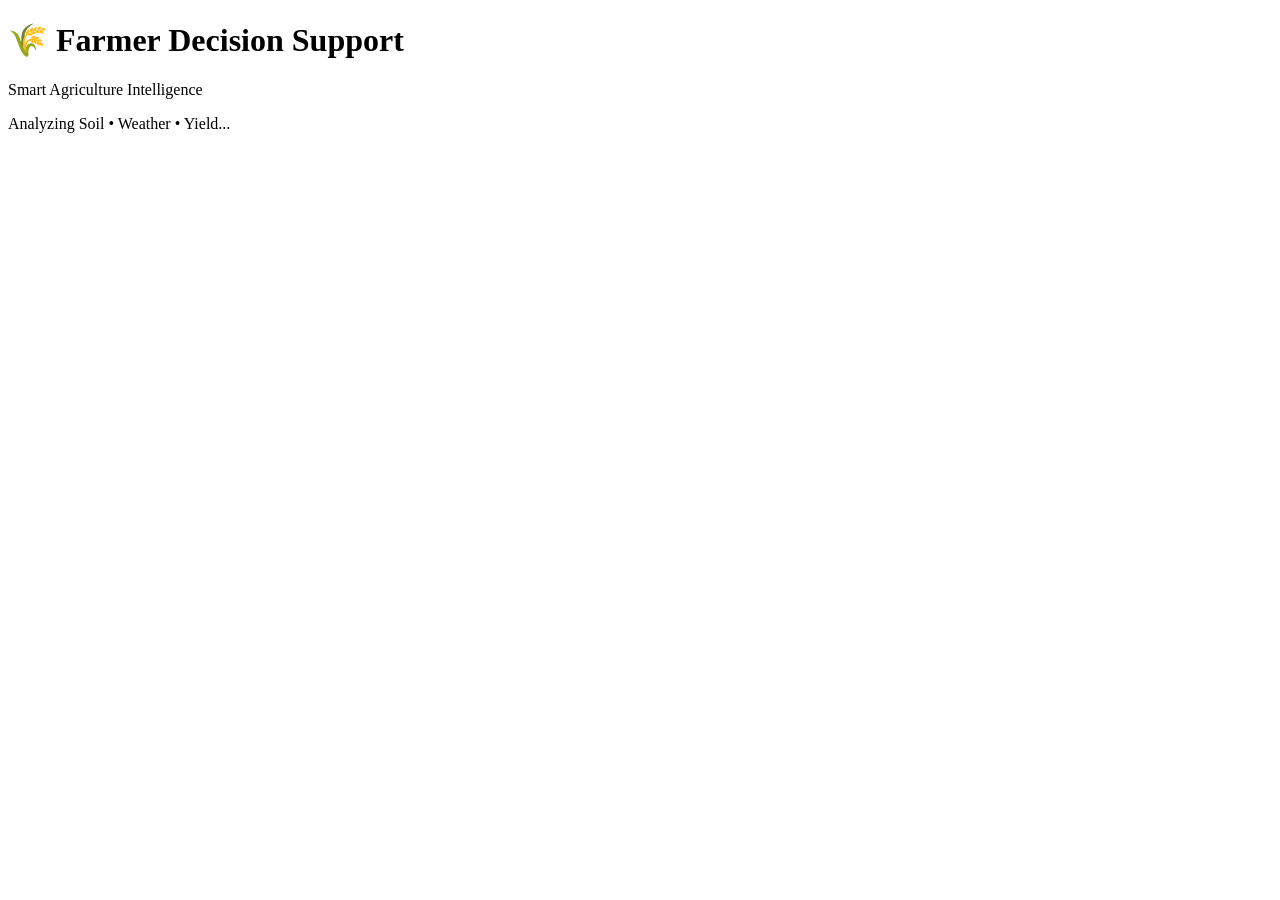
==== index.html @ d30ae1f6 "Fixed GitHub Pages structure" ====
<!DOCTYPE html>
<html>
<head>
    <title>Farmer Decision Support</title>
    <link rel="stylesheet" href="css/index.css">
</head>
<body>

<div class="background-glow"></div>

<div class="loader-container">

    <h1 class="title">🌾 Farmer Decision Support</h1>

    <p class="subtitle">Smart Agriculture Intelligence</p>

    <!-- Tractor -->
    <div class="tractor-scene">
        <div class="tractor">
            <div class="wheel back"></div>
            <div class="wheel front"></div>
            <div class="body"></div>
            <div class="cab"></div>
            <div class="smoke">
                <span></span>
                <span></span>
                <span></span>
            </div>
        </div>
    </div>

    <!-- Loader -->
    <div class="loader-bar">
        <div class="progress"></div>
    </div>

    <p class="loading-text">Analyzing Soil • Weather • Yield...</p>

</div>

<script src="js/index.js"></script>
</body>
</html>
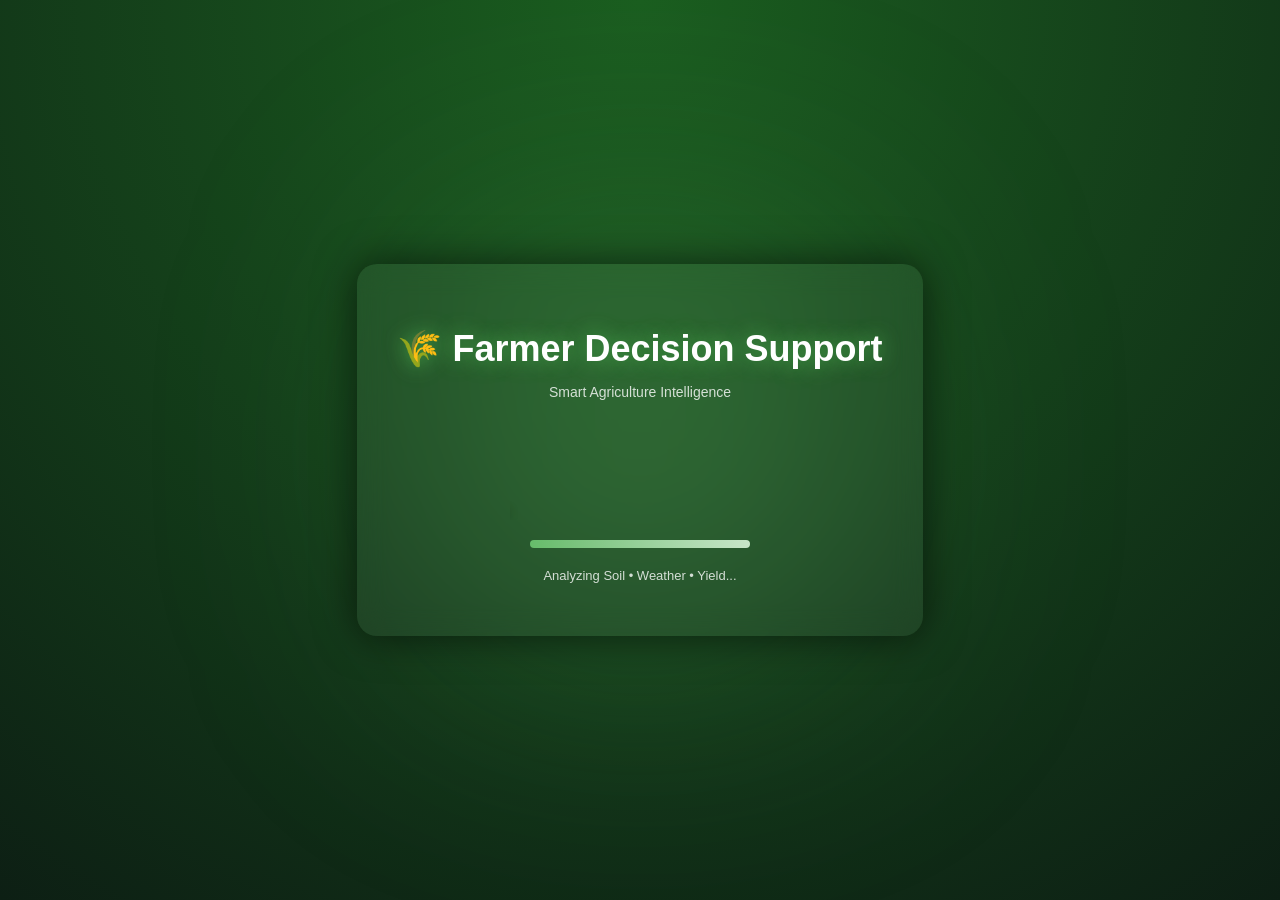
==== commit dd9b180d: "Update CSS and JS file paths in index.html" ====
--- a/index.html
+++ b/index.html
@@ -2,7 +2,7 @@
 <html>
 <head>
     <title>Farmer Decision Support</title>
-    <link rel="stylesheet" href="css/index.css">
+    <link rel="stylesheet" href="frontend/css/index.css">
 </head>
 <body>
 
@@ -38,6 +38,6 @@
 
 </div>
 
-<script src="js/index.js"></script>
+<script src="frontend/js/index.js"></script>
 </body>
-</html>+</html>
--- a/frontend/css/index.css
+++ b/frontend/css/index.css
@@ -0,0 +1,209 @@
+/* 🌌 Background */
+body {
+    margin: 0;
+    font-family: 'Segoe UI', sans-serif;
+    height: 100vh;
+    display: flex;
+    justify-content: center;
+    align-items: center;
+    background: radial-gradient(circle at top, #1b5e20, #0d1f14);
+    color: white;
+    overflow: hidden;
+}
+
+/* Glow Effect */
+.background-glow {
+    position: absolute;
+    width: 500px;
+    height: 500px;
+    background: radial-gradient(circle, rgba(76,175,80,0.4), transparent);
+    filter: blur(120px);
+}
+
+/* Glass Container */
+.loader-container {
+    text-align: center;
+    padding: 40px;
+    border-radius: 20px;
+    backdrop-filter: blur(14px);
+    background: rgba(255,255,255,0.05);
+    box-shadow: 0 0 40px rgba(0,0,0,0.6);
+    animation: fadeIn 1.2s ease-in;
+}
+
+/* Title */
+.title {
+    font-size: 36px;
+    font-weight: bold;
+    margin-bottom: 5px;
+    text-shadow: 0 0 20px rgba(76,175,80,0.9);
+}
+
+.subtitle {
+    font-size: 14px;
+    opacity: 0.8;
+    margin-bottom: 30px;
+}
+
+/* 🚜 Tractor Scene */
+.tractor-scene {
+    width: 260px;
+    height: 90px;
+    margin: 0 auto 20px;
+    position: relative;
+    overflow: hidden;
+}
+
+/* Tractor */
+.tractor {
+    position: absolute;
+    bottom: 8px;
+    left: -80px;
+    animation: moveTractor 3.5s linear infinite,
+               bounce 0.6s ease-in-out infinite;
+}
+
+/* Tractor Body */
+.body {
+    width: 60px;
+    height: 22px;
+    background: #ffc107;
+    position: absolute;
+    bottom: 20px;
+    left: 20px;
+    border-radius: 6px;
+}
+
+/* Cabin */
+.cab {
+    width: 25px;
+    height: 25px;
+    background: #fff176;
+    position: absolute;
+    bottom: 45px;
+    left: 45px;
+    border-radius: 4px;
+}
+
+/* Wheels */
+.wheel {
+    width: 24px;
+    height: 24px;
+    background: #111;
+    border-radius: 50%;
+    position: absolute;
+    bottom: 0;
+    animation: spin 0.5s linear infinite;
+}
+
+.wheel.back { left: 10px; }
+.wheel.front { left: 60px; width: 16px; height: 16px; }
+
+/* Shadow */
+.tractor::after {
+    content: "";
+    position: absolute;
+    width: 70px;
+    height: 10px;
+    background: rgba(0,0,0,0.4);
+    bottom: -6px;
+    left: 10px;
+    border-radius: 50%;
+    filter: blur(5px);
+}
+
+/* 💨 Smoke container */
+.smoke {
+    position: absolute;
+    left: 50px;
+    bottom: 65px;
+}
+
+/* Smoke particles */
+.smoke span {
+    position: absolute;
+    width: 10px;
+    height: 10px;
+    background: rgba(255,255,255,0.6);
+    border-radius: 50%;
+    filter: blur(3px);
+    animation: smokeRise 3.5s infinite ease-out;
+}
+
+/* Layered delays for realism */
+.smoke span:nth-child(1) { animation-delay: 0s; }
+.smoke span:nth-child(2) { animation-delay: 0.7s; }
+.smoke span:nth-child(3) { animation-delay: 1.4s; }
+.smoke span:nth-child(4) { animation-delay: 2.1s; }
+
+/* Smoke animation */
+@keyframes smokeRise {
+    0% {
+        opacity: 0.7;
+        transform: translate(0, 0) scale(0.8);
+    }
+    30% {
+        opacity: 0.6;
+        transform: translate(-5px, -15px) scale(1.2);
+    }
+    60% {
+        opacity: 0.3;
+        transform: translate(-10px, -30px) scale(1.6);
+    }
+    100% {
+        opacity: 0;
+        transform: translate(-15px, -50px) scale(2.2);
+    }
+}
+
+/* Movement */
+@keyframes moveTractor {
+    0% { left: -80px; }
+    100% { left: 280px; }
+}
+
+/* Wheel spin */
+@keyframes spin {
+    0% { transform: rotate(0); }
+    100% { transform: rotate(360deg); }
+}
+
+/* Bounce (engine vibration) */
+@keyframes bounce {
+    0%, 100% { transform: translateY(0); }
+    50% { transform: translateY(-2px); }
+}
+
+/* Loader */
+.loader-bar {
+    width: 220px;
+    height: 8px;
+    margin: 20px auto;
+    background: rgba(255,255,255,0.2);
+    border-radius: 10px;
+    overflow: hidden;
+}
+
+.progress {
+    height: 100%;
+    background: linear-gradient(to right, #66bb6a, #c8e6c9);
+    animation: load 3s linear forwards;
+    box-shadow: 0 0 15px #66bb6a;
+}
+
+@keyframes load {
+    from { width: 0; }
+    to { width: 100%; }
+}
+
+/* Text */
+.loading-text {
+    font-size: 13px;
+    opacity: 0.8;
+}
+
+/* Fade */
+@keyframes fadeIn {
+    from { opacity: 0; transform: translateY(15px); }
+    to { opacity: 1; transform: translateY(0); }
+}
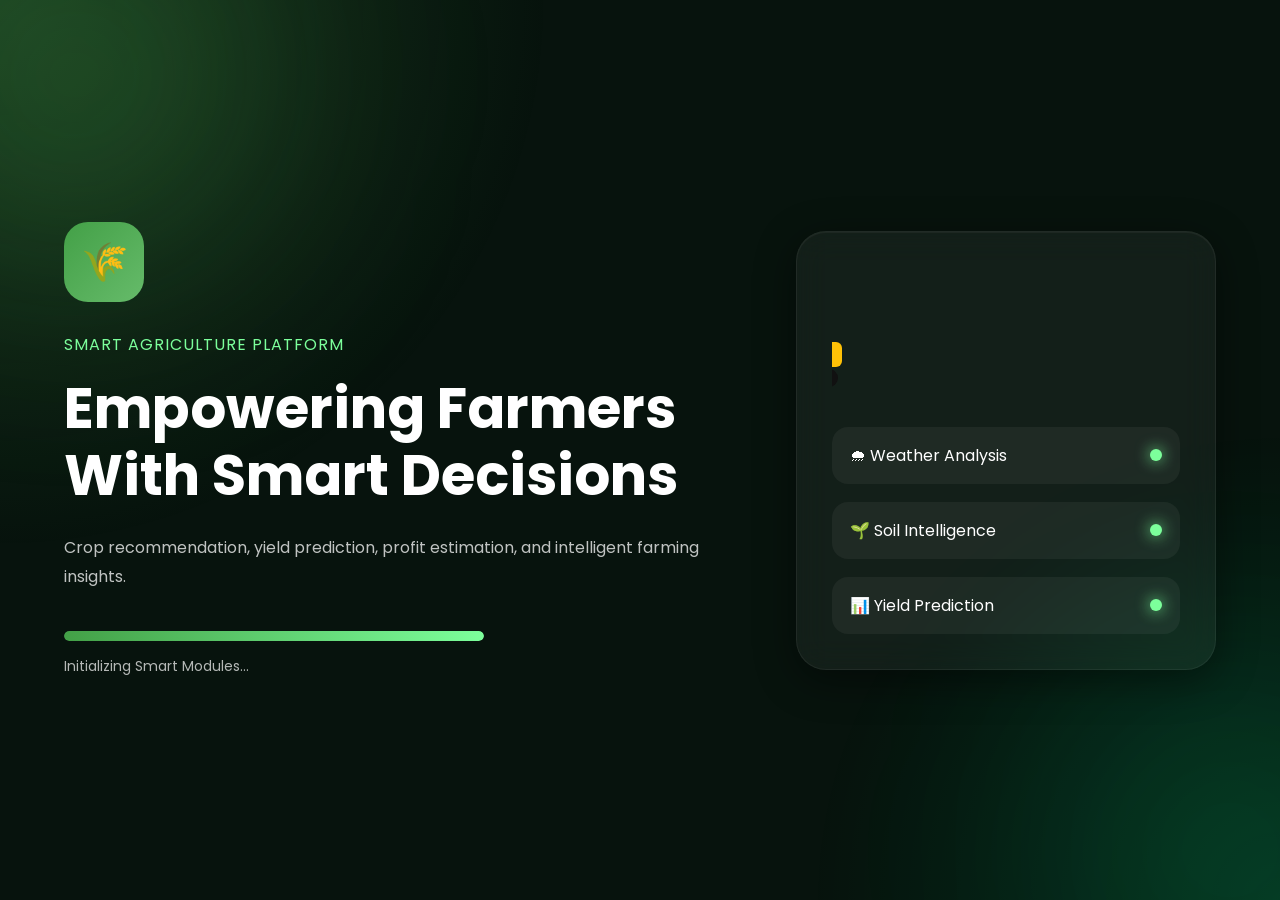
==== commit ad658012: "Updated premium responsive UI" ====
--- a/index.html
+++ b/index.html
@@ -1,43 +1,119 @@
 <!DOCTYPE html>
-<html>
+<html lang="en">
 <head>
-    <title>Farmer Decision Support</title>
+    <meta charset="UTF-8">
+    <meta name="viewport" content="width=device-width, initial-scale=1.0">
+    <title>AgriSense Loading</title>
+
     <link rel="stylesheet" href="frontend/css/index.css">
+
+    <!-- Google Font -->
+    <link href="https://fonts.googleapis.com/css2?family=Poppins:wght@300;400;500;600;700&display=swap" rel="stylesheet">
 </head>
 <body>
 
-<div class="background-glow"></div>
+<!-- Background Effects -->
+<div class="bg-gradient"></div>
+<div class="bg-circle one"></div>
+<div class="bg-circle two"></div>
 
-<div class="loader-container">
+<!-- Main Loader Container -->
+<div class="main-container">
 
-    <h1 class="title">🌾 Farmer Decision Support</h1>
+    <!-- Left Section -->
+    <div class="left-section">
 
-    <p class="subtitle">Smart Agriculture Intelligence</p>
+        <div class="logo-box">
+            🌾
+        </div>
 
-    <!-- Tractor -->
-    <div class="tractor-scene">
-        <div class="tractor">
-            <div class="wheel back"></div>
-            <div class="wheel front"></div>
-            <div class="body"></div>
-            <div class="cab"></div>
-            <div class="smoke">
-                <span></span>
-                <span></span>
-                <span></span>
+        <p class="tag">
+            SMART AGRICULTURE PLATFORM
+        </p>
+
+        <h1>
+            Empowering Farmers <br>
+            With Smart Decisions
+        </h1>
+
+        <p class="description">
+            Crop recommendation, yield prediction,
+            profit estimation, and intelligent farming insights.
+        </p>
+
+        <!-- Loader -->
+        <div class="loader-wrapper">
+
+            <div class="loader-bar">
+                <div class="progress"></div>
             </div>
+
+            <span>Initializing Smart Modules...</span>
+
         </div>
+
     </div>
 
-    <!-- Loader -->
-    <div class="loader-bar">
-        <div class="progress"></div>
+    <!-- Right Section -->
+    <div class="right-section">
+
+        <!-- Glass Card -->
+        <div class="glass-card">
+
+            <div class="tractor-scene">
+
+                <div class="tractor">
+                    <div class="grid-lines"></div>
+                    <div class="wheel back"></div>
+                    <div class="wheel front"></div>
+
+                    <div class="body"></div>
+                    <div class="cab"></div>
+
+                    <!-- Smoke -->
+                    <div class="smoke">
+                        <span></span>
+                        <span></span>
+                        <span></span>
+                        <span></span>
+                    </div>
+                    <div class="particles">
+                        <span></span>
+                        <span></span>
+                        <span></span>
+                        <span></span>
+                    </div>
+
+                </div>
+
+            </div>
+
+            <div class="status-box">
+
+                <div class="status-item">
+                    <span>🌧 Weather Analysis</span>
+                    <span class="active-dot"></span>
+                </div>
+
+                <div class="status-item">
+                    <span>🌱 Soil Intelligence</span>
+                    <span class="active-dot"></span>
+                </div>
+
+                <div class="status-item">
+                    <span>📊 Yield Prediction</span>
+                    <span class="active-dot"></span>
+                </div>
+
+            </div>
+
+        </div>
+
     </div>
-
-    <p class="loading-text">Analyzing Soil • Weather • Yield...</p>
 
 </div>
 
 <script src="frontend/js/index.js"></script>
+
 </body>
-</html>
+</html>
--- a/frontend/css/index.css
+++ b/frontend/css/index.css
@@ -1,209 +1,556 @@
-/* 🌌 Background */
+* {
+    margin: 0;
+    padding: 0;
+    box-sizing: border-box;
+}
 body {
-    margin: 0;
-    font-family: 'Segoe UI', sans-serif;
+    transition: opacity 0.8s ease;
+}
+body {
+    font-family: 'Poppins', sans-serif;
+    background: #07130d;
+    color: white;
+    overflow: hidden;
+}
+
+/* Background */
+.bg-gradient {
+    position: fixed;
+    width: 100%;
+    height: 100%;
+
+    background:
+        radial-gradient(circle at top left, rgba(76,175,80,0.25), transparent 35%),
+        radial-gradient(circle at bottom right, rgba(0,255,150,0.12), transparent 30%);
+
+    z-index: -3;
+}
+
+.bg-circle {
+    position: fixed;
+    border-radius: 50%;
+    filter: blur(120px);
+    z-index: -2;
+}
+
+.bg-circle.one {
+    width: 350px;
+    height: 350px;
+    background: rgba(76,175,80,0.25);
+
+    top: -100px;
+    left: -100px;
+}
+
+.bg-circle.two {
+    width: 300px;
+    height: 300px;
+    background: rgba(0,255,150,0.12);
+
+    bottom: -100px;
+    right: -100px;
+}
+
+/* Layout */
+.main-container {
+    width: 90%;
     height: 100vh;
+
+    margin: auto;
+
+    display: flex;
+    justify-content: space-between;
+    align-items: center;
+
+    gap: 60px;
+}
+
+/* Left */
+.left-section {
+    flex: 1;
+}
+
+.logo-box {
+    width: 80px;
+    height: 80px;
+
+    border-radius: 24px;
+
+    background: linear-gradient(135deg, #43a047, #66bb6a);
+
     display: flex;
     justify-content: center;
     align-items: center;
-    background: radial-gradient(circle at top, #1b5e20, #0d1f14);
-    color: white;
+
+    font-size: 38px;
+
+    margin-bottom: 30px;
+}
+
+.tag {
+    color: #7CFF9B;
+    margin-bottom: 18px;
+    letter-spacing: 1px;
+}
+
+.left-section h1 {
+    font-size: 56px;
+    max-width: 700px;
+    line-height: 1.2;
+    margin-bottom: 25px;
+}
+
+.description {
+    max-width: 650px;
+    color: rgba(255,255,255,0.75);
+
+    line-height: 1.8;
+    margin-bottom: 40px;
+}
+
+/* Loader */
+.loader-wrapper {
+    width: 420px;
+}
+
+.loader-bar {
+    width: 100%;
+    height: 10px;
+
+    border-radius: 20px;
     overflow: hidden;
-}
-
-/* Glow Effect */
-.background-glow {
-    position: absolute;
-    width: 500px;
-    height: 500px;
-    background: radial-gradient(circle, rgba(76,175,80,0.4), transparent);
-    filter: blur(120px);
-}
-
-/* Glass Container */
-.loader-container {
-    text-align: center;
-    padding: 40px;
+
+    background: rgba(255,255,255,0.08);
+
+    margin-bottom: 12px;
+}
+
+.progress {
+    width: 0%;
+    height: 100%;
+
+    background: linear-gradient(90deg, #43a047, #7CFF9B);
+
     border-radius: 20px;
-    backdrop-filter: blur(14px);
+
+    animation: load 3s linear forwards;
+
+    box-shadow: 0 0 20px rgba(124,255,155,0.5);
+}
+
+.loader-wrapper span {
+    color: rgba(255,255,255,0.7);
+    font-size: 14px;
+}
+
+/* Right */
+.right-section {
+    width: 420px;
+}
+
+/* Glass Card */
+.glass-card {
+    padding: 35px;
+    border-radius: 30px;
+
     background: rgba(255,255,255,0.05);
-    box-shadow: 0 0 40px rgba(0,0,0,0.6);
-    animation: fadeIn 1.2s ease-in;
-}
-
-/* Title */
-.title {
-    font-size: 36px;
-    font-weight: bold;
-    margin-bottom: 5px;
-    text-shadow: 0 0 20px rgba(76,175,80,0.9);
-}
-
-.subtitle {
-    font-size: 14px;
-    opacity: 0.8;
-    margin-bottom: 30px;
-}
-
-/* 🚜 Tractor Scene */
-.tractor-scene {
-    width: 260px;
-    height: 90px;
-    margin: 0 auto 20px;
+    backdrop-filter: blur(16px);
+
+    border: 1px solid rgba(255,255,255,0.06);
+
+    box-shadow:
+    0 10px 40px rgba(0,0,0,0.45),
+    inset 0 1px 1px rgba(255,255,255,0.05);
+}
+.glass-card {
     position: relative;
     overflow: hidden;
 }
 
+/* Tractor Scene */
+.tractor-scene {
+    width: 100%;
+    height: 130px;
+
+    position: relative;
+    overflow: hidden;
+
+    margin-bottom: 30px;
+}
+
 /* Tractor */
 .tractor {
     position: absolute;
-    bottom: 8px;
+    bottom: 10px;
     left: -80px;
-    animation: moveTractor 3.5s linear infinite,
-               bounce 0.6s ease-in-out infinite;
+
+    animation:
+        moveTractor 3.5s linear infinite,
+        bounce 0.5s ease-in-out infinite;
 }
 
 /* Tractor Body */
 .body {
-    width: 60px;
-    height: 22px;
+    width: 70px;
+    height: 25px;
+
     background: #ffc107;
+
     position: absolute;
     bottom: 20px;
     left: 20px;
+
     border-radius: 6px;
 }
 
-/* Cabin */
 .cab {
-    width: 25px;
-    height: 25px;
+    width: 28px;
+    height: 28px;
+
     background: #fff176;
+
     position: absolute;
     bottom: 45px;
-    left: 45px;
+    left: 48px;
+
     border-radius: 4px;
 }
 
 /* Wheels */
 .wheel {
-    width: 24px;
-    height: 24px;
+    width: 26px;
+    height: 26px;
+
     background: #111;
+
     border-radius: 50%;
+
     position: absolute;
     bottom: 0;
+
     animation: spin 0.5s linear infinite;
 }
 
-.wheel.back { left: 10px; }
-.wheel.front { left: 60px; width: 16px; height: 16px; }
-
-/* Shadow */
-.tractor::after {
-    content: "";
-    position: absolute;
-    width: 70px;
-    height: 10px;
-    background: rgba(0,0,0,0.4);
-    bottom: -6px;
+.wheel.back {
     left: 10px;
-    border-radius: 50%;
-    filter: blur(5px);
-}
-
-/* 💨 Smoke container */
+}
+
+.wheel.front {
+    left: 68px;
+    width: 18px;
+    height: 18px;
+}
+
+/* Smoke */
 .smoke {
     position: absolute;
-    left: 50px;
-    bottom: 65px;
-}
-
-/* Smoke particles */
+    left: 55px;
+    bottom: 70px;
+}
+
 .smoke span {
     position: absolute;
+
     width: 10px;
     height: 10px;
+
+    border-radius: 50%;
+
     background: rgba(255,255,255,0.6);
-    border-radius: 50%;
+
     filter: blur(3px);
+
     animation: smokeRise 3.5s infinite ease-out;
 }
 
-/* Layered delays for realism */
 .smoke span:nth-child(1) { animation-delay: 0s; }
 .smoke span:nth-child(2) { animation-delay: 0.7s; }
 .smoke span:nth-child(3) { animation-delay: 1.4s; }
 .smoke span:nth-child(4) { animation-delay: 2.1s; }
 
-/* Smoke animation */
+/* Status */
+.status-box {
+    display: flex;
+    flex-direction: column;
+    gap: 18px;
+}
+
+.status-item {
+    display: flex;
+    justify-content: space-between;
+    align-items: center;
+
+    padding: 16px 18px;
+
+    border-radius: 16px;
+
+    background: rgba(255,255,255,0.05);
+}
+
+.active-dot {
+    width: 12px;
+    height: 12px;
+
+    border-radius: 50%;
+    background: #7CFF9B;
+
+    box-shadow: 0 0 15px #7CFF9B;
+
+    animation: pulse 1s infinite;
+}
+.grid-lines {
+    position: absolute;
+    inset: 0;
+
+    background-image:
+        linear-gradient(rgba(255,255,255,0.03) 1px, transparent 1px),
+        linear-gradient(90deg, rgba(255,255,255,0.03) 1px, transparent 1px);
+
+    background-size: 40px 40px;
+
+    z-index: -1;
+}
+
+.particles span {
+    position: absolute;
+
+    width: 6px;
+    height: 6px;
+
+    border-radius: 50%;
+    background: rgba(124,255,155,0.5);
+
+    animation: floatParticle 8s infinite linear;
+}
+
+.particles span:nth-child(1) {
+    left: 10%;
+    animation-delay: 0s;
+}
+
+.particles span:nth-child(2) {
+    left: 35%;
+    animation-delay: 2s;
+}
+
+.particles span:nth-child(3) {
+    left: 60%;
+    animation-delay: 4s;
+}
+
+.particles span:nth-child(4) {
+    left: 85%;
+    animation-delay: 6s;
+}
+.glass-card::before {
+    content: "";
+
+    position: absolute;
+    top: -50%;
+    left: -120%;
+
+    width: 50%;
+    height: 200%;
+
+    background: linear-gradient(
+        120deg,
+        transparent,
+        rgba(255,255,255,0.05),
+        transparent
+    );
+
+    transform: rotate(18deg);
+
+    animation: glassShine 6s infinite;
+
+    pointer-events: none;
+}
+
+@keyframes glassShine {
+    0% {
+        left: -120%;
+    }
+
+    100% {
+        left: 180%;
+    }
+}
+
+@keyframes floatParticle {
+    0% {
+        transform: translateY(100vh);
+        opacity: 0;
+    }
+
+    20% {
+        opacity: 1;
+    }
+
+    100% {
+        transform: translateY(-100px);
+        opacity: 0;
+    }
+}
+/* Animations */
+@keyframes load {
+    from { width: 0%; }
+    to { width: 100%; }
+}
+
+@keyframes moveTractor {
+    0% { left: -80px; }
+    100% { left: 340px; }
+}
+
+@keyframes spin {
+    0% { transform: rotate(0); }
+    100% { transform: rotate(360deg); }
+}
+
+@keyframes bounce {
+    0%,100% { transform: translateY(0); }
+    50% { transform: translateY(-2px); }
+}
+
 @keyframes smokeRise {
     0% {
         opacity: 0.7;
-        transform: translate(0, 0) scale(0.8);
-    }
-    30% {
-        opacity: 0.6;
-        transform: translate(-5px, -15px) scale(1.2);
-    }
-    60% {
-        opacity: 0.3;
-        transform: translate(-10px, -30px) scale(1.6);
-    }
+        transform: translate(0,0) scale(0.8);
+    }
+
+    50% {
+        opacity: 0.4;
+        transform: translate(-8px,-25px) scale(1.5);
+    }
+
     100% {
         opacity: 0;
-        transform: translate(-15px, -50px) scale(2.2);
-    }
-}
-
-/* Movement */
-@keyframes moveTractor {
-    0% { left: -80px; }
-    100% { left: 280px; }
-}
-
-/* Wheel spin */
-@keyframes spin {
-    0% { transform: rotate(0); }
-    100% { transform: rotate(360deg); }
-}
-
-/* Bounce (engine vibration) */
-@keyframes bounce {
-    0%, 100% { transform: translateY(0); }
-    50% { transform: translateY(-2px); }
-}
-
-/* Loader */
-.loader-bar {
-    width: 220px;
-    height: 8px;
-    margin: 20px auto;
-    background: rgba(255,255,255,0.2);
-    border-radius: 10px;
-    overflow: hidden;
-}
-
-.progress {
-    height: 100%;
-    background: linear-gradient(to right, #66bb6a, #c8e6c9);
-    animation: load 3s linear forwards;
-    box-shadow: 0 0 15px #66bb6a;
-}
-
-@keyframes load {
-    from { width: 0; }
-    to { width: 100%; }
-}
-
-/* Text */
-.loading-text {
-    font-size: 13px;
-    opacity: 0.8;
-}
-
-/* Fade */
-@keyframes fadeIn {
-    from { opacity: 0; transform: translateY(15px); }
-    to { opacity: 1; transform: translateY(0); }
+        transform: translate(-15px,-50px) scale(2.2);
+    }
+}
+
+@keyframes pulse {
+    0% { opacity: 0.4; }
+    50% { opacity: 1; }
+    100% { opacity: 0.4; }
+}
+
+
+
+/* =========================
+   MOBILE RESPONSIVE
+========================= */
+
+@media (max-width: 992px) {
+
+    .main-container {
+        flex-direction: column;
+        justify-content: center;
+        text-align: center;
+
+        gap: 40px;
+        padding: 40px 20px;
+
+        height: auto;
+        min-height: 100vh;
+    }
+
+    .left-section {
+        width: 100%;
+    }
+
+    .left-section h1 {
+        font-size: 42px;
+        max-width: 100%;
+    }
+
+    .description {
+        max-width: 100%;
+        font-size: 15px;
+        line-height: 1.7;
+    }
+
+    .loader-wrapper {
+        width: 100%;
+        max-width: 350px;
+        margin: auto;
+    }
+
+    .right-section {
+        width: 100%;
+        display: flex;
+        justify-content: center;
+    }
+
+    .glass-card {
+        width: 100%;
+        max-width: 380px;
+    }
+
+    .tractor-scene {
+        height: 120px;
+    }
+}
+
+/* Mobile Phones */
+@media (max-width: 600px) {
+
+    body {
+        overflow-y: auto;
+    }
+
+    .main-container {
+        width: 92%;
+        padding: 30px 0;
+    }
+
+    .logo-box {
+        width: 65px;
+        height: 65px;
+
+        font-size: 30px;
+
+        margin: 0 auto 25px;
+    }
+
+    .tag {
+        font-size: 12px;
+    }
+
+    .left-section h1 {
+        font-size: 34px;
+        line-height: 1.3;
+    }
+
+    .description {
+        font-size: 14px;
+        margin-bottom: 30px;
+    }
+
+    .loader-wrapper {
+        max-width: 100%;
+    }
+
+    .loader-wrapper span {
+        font-size: 13px;
+    }
+
+    .glass-card {
+        padding: 25px;
+        border-radius: 24px;
+    }
+
+    .status-item {
+        padding: 14px;
+        font-size: 14px;
+    }
+
+    .tractor-scene {
+        height: 100px;
+    }
+
+    .bg-circle.one,
+    .bg-circle.two {
+        filter: blur(90px);
+    }
 }
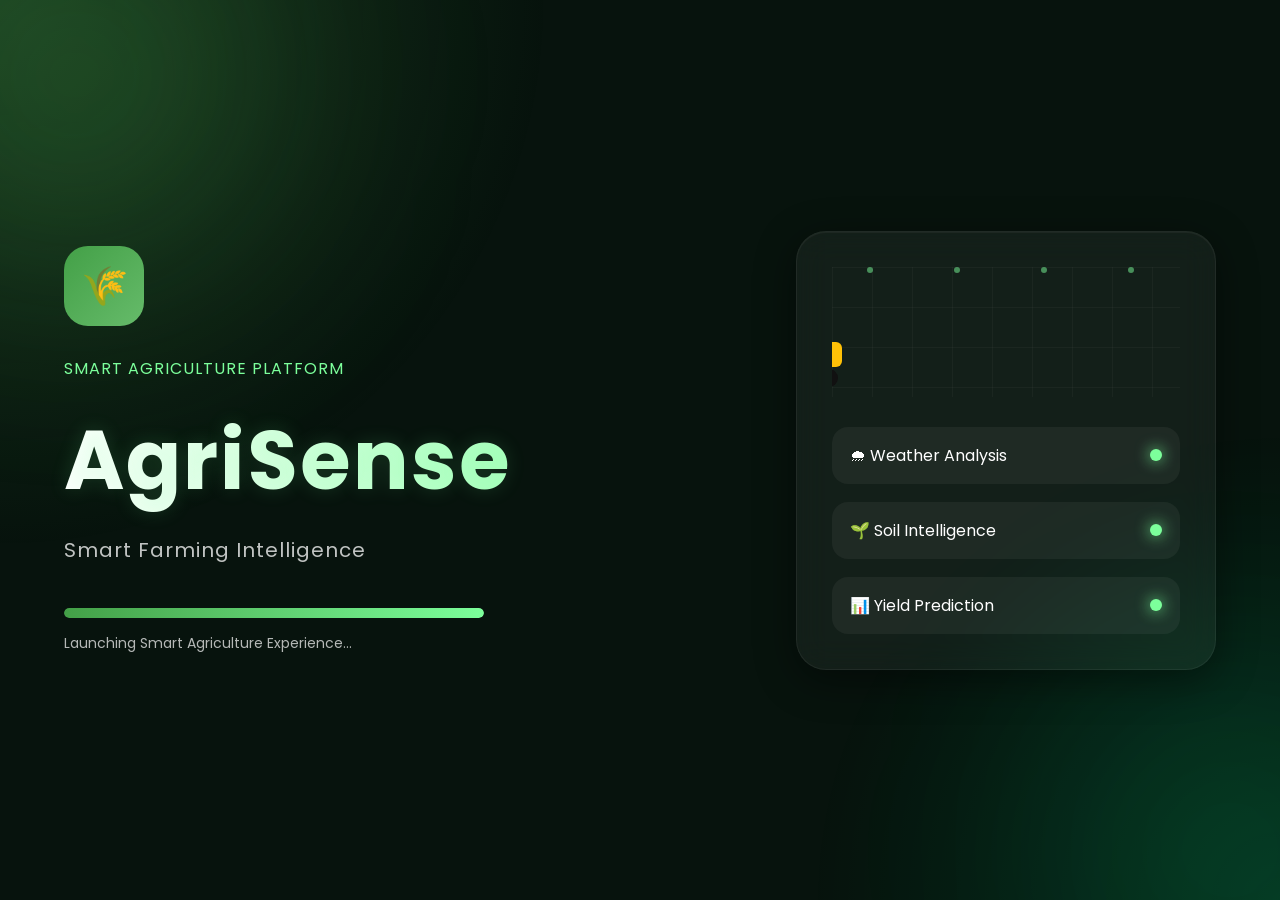
==== commit 3c4f177c: "index" ====
--- a/index.html
+++ b/index.html
@@ -3,6 +3,7 @@
 <head>
     <meta charset="UTF-8">
     <meta name="viewport" content="width=device-width, initial-scale=1.0">
+
     <title>AgriSense Loading</title>
 
     <link rel="stylesheet" href="frontend/css/index.css">
@@ -10,73 +11,91 @@
     <!-- Google Font -->
     <link href="https://fonts.googleapis.com/css2?family=Poppins:wght@300;400;500;600;700&display=swap" rel="stylesheet">
 </head>
+
 <body>
 
-<!-- Background Effects -->
-<div class="bg-gradient"></div>
-<div class="bg-circle one"></div>
-<div class="bg-circle two"></div>
+    <!-- Background Effects -->
+    <div class="bg-gradient"></div>
+    <div class="bg-circle one"></div>
+    <div class="bg-circle two"></div>
 
-<!-- Main Loader Container -->
-<div class="main-container">
+    <!-- Main Container -->
+    <div class="main-container">
 
-    <!-- Left Section -->
-    <div class="left-section">
+        <!-- LEFT SECTION -->
+        <div class="left-section">
 
-        <div class="logo-box">
-            🌾
-        </div>
-
-        <p class="tag">
-            SMART AGRICULTURE PLATFORM
-        </p>
-
-        <h1>
-            Empowering Farmers <br>
-            With Smart Decisions
-        </h1>
-
-        <p class="description">
-            Crop recommendation, yield prediction,
-            profit estimation, and intelligent farming insights.
-        </p>
-
-        <!-- Loader -->
-        <div class="loader-wrapper">
-
-            <div class="loader-bar">
-                <div class="progress"></div>
+            <!-- Logo -->
+            <div class="logo-box">
+                🌾
             </div>
 
-            <span>Initializing Smart Modules...</span>
+            <!-- Tag -->
+            <p class="tag">
+                SMART AGRICULTURE PLATFORM
+            </p>
+
+            <!-- Premium App Name -->
+            <h1 class="main-title">
+                AgriSense
+            </h1>
+
+            <!-- Small Description -->
+            <p class="description">
+                Smart Farming Intelligence
+            </p>
+
+            <!-- Loader -->
+            <div class="loader-wrapper">
+
+                <div class="loader-bar">
+                    <div class="progress"></div>
+                </div>
+
+                <span>
+                    Launching Smart Agriculture Experience...
+                </span>
+
+            </div>
 
         </div>
 
-    </div>
+        <!-- RIGHT SECTION -->
+        <div class="right-section">
 
-    <!-- Right Section -->
-    <div class="right-section">
+            <!-- Glass Card -->
+            <div class="glass-card">
 
-        <!-- Glass Card -->
-        <div class="glass-card">
+                <!-- Tractor Animation -->
+                <div class="tractor-scene">
 
-            <div class="tractor-scene">
+                    <!-- Grid -->
+                    <div class="grid-lines"></div>
 
-                <div class="tractor">
-                    <div class="grid-lines"></div>
-                    <div class="wheel back"></div>
-                    <div class="wheel front"></div>
+                    <!-- Tractor -->
+                    <div class="tractor">
 
-                    <div class="body"></div>
-                    <div class="cab"></div>
+                        <!-- Wheels -->
+                        <div class="wheel back"></div>
+                        <div class="wheel front"></div>
 
-                    <!-- Smoke -->
-                    <div class="smoke">
-                        <span></span>
-                        <span></span>
-                        <span></span>
-                        <span></span>
+                        <!-- Body -->
+                        <div class="body"></div>
+
+                        <!-- Cabin -->
+                        <div class="cab"></div>
+
+                        <!-- Smoke -->
+                        <div class="smoke">
+                            <span></span>
+                            <span></span>
+                            <span></span>
+                            <span></span>
+                        </div>
+
                     </div>
+
+                    <!-- Floating Particles -->
                     <div class="particles">
                         <span></span>
                         <span></span>
@@ -86,23 +105,24 @@
 
                 </div>
 
-            </div>
+                <!-- Status -->
+                <div class="status-box">
 
-            <div class="status-box">
+                    <div class="status-item">
+                        <span>🌧 Weather Analysis</span>
+                        <span class="active-dot"></span>
+                    </div>
 
-                <div class="status-item">
-                    <span>🌧 Weather Analysis</span>
-                    <span class="active-dot"></span>
-                </div>
+                    <div class="status-item">
+                        <span>🌱 Soil Intelligence</span>
+                        <span class="active-dot"></span>
+                    </div>
 
-                <div class="status-item">
-                    <span>🌱 Soil Intelligence</span>
-                    <span class="active-dot"></span>
-                </div>
+                    <div class="status-item">
+                        <span>📊 Yield Prediction</span>
+                        <span class="active-dot"></span>
+                    </div>
 
-                <div class="status-item">
-                    <span>📊 Yield Prediction</span>
-                    <span class="active-dot"></span>
                 </div>
 
             </div>
@@ -111,9 +131,8 @@
 
     </div>
 
-</div>
-
-<script src="frontend/js/index.js"></script>
+    <!-- JS -->
+    <script src="frontend/js/index.js"></script>
 
 </body>
 </html>
--- a/frontend/css/index.css
+++ b/frontend/css/index.css
@@ -93,11 +93,35 @@
     letter-spacing: 1px;
 }
 
-.left-section h1 {
-    font-size: 56px;
-    max-width: 700px;
-    line-height: 1.2;
-    margin-bottom: 25px;
+.main-title {
+    font-size: 82px;
+    font-weight: 700;
+
+    margin-bottom: 10px;
+
+    letter-spacing: 2px;
+
+    background: linear-gradient(
+        to right,
+        #ffffff,
+        #7CFF9B
+    );
+
+    -webkit-background-clip: text;
+    -webkit-text-fill-color: transparent;
+
+    text-shadow:
+        0 0 20px rgba(124,255,155,0.15);
+}
+
+.description {
+    color: rgba(255,255,255,0.72);
+
+    font-size: 20px;
+
+    letter-spacing: 1px;
+
+    margin-bottom: 45px;
 }
 
 .description {
@@ -459,10 +483,7 @@
         width: 100%;
     }
 
-    .left-section h1 {
-        font-size: 42px;
-        max-width: 100%;
-    }
+
 
     .description {
         max-width: 100%;
@@ -517,10 +538,7 @@
         font-size: 12px;
     }
 
-    .left-section h1 {
-        font-size: 34px;
-        line-height: 1.3;
-    }
+
 
     .description {
         font-size: 14px;
